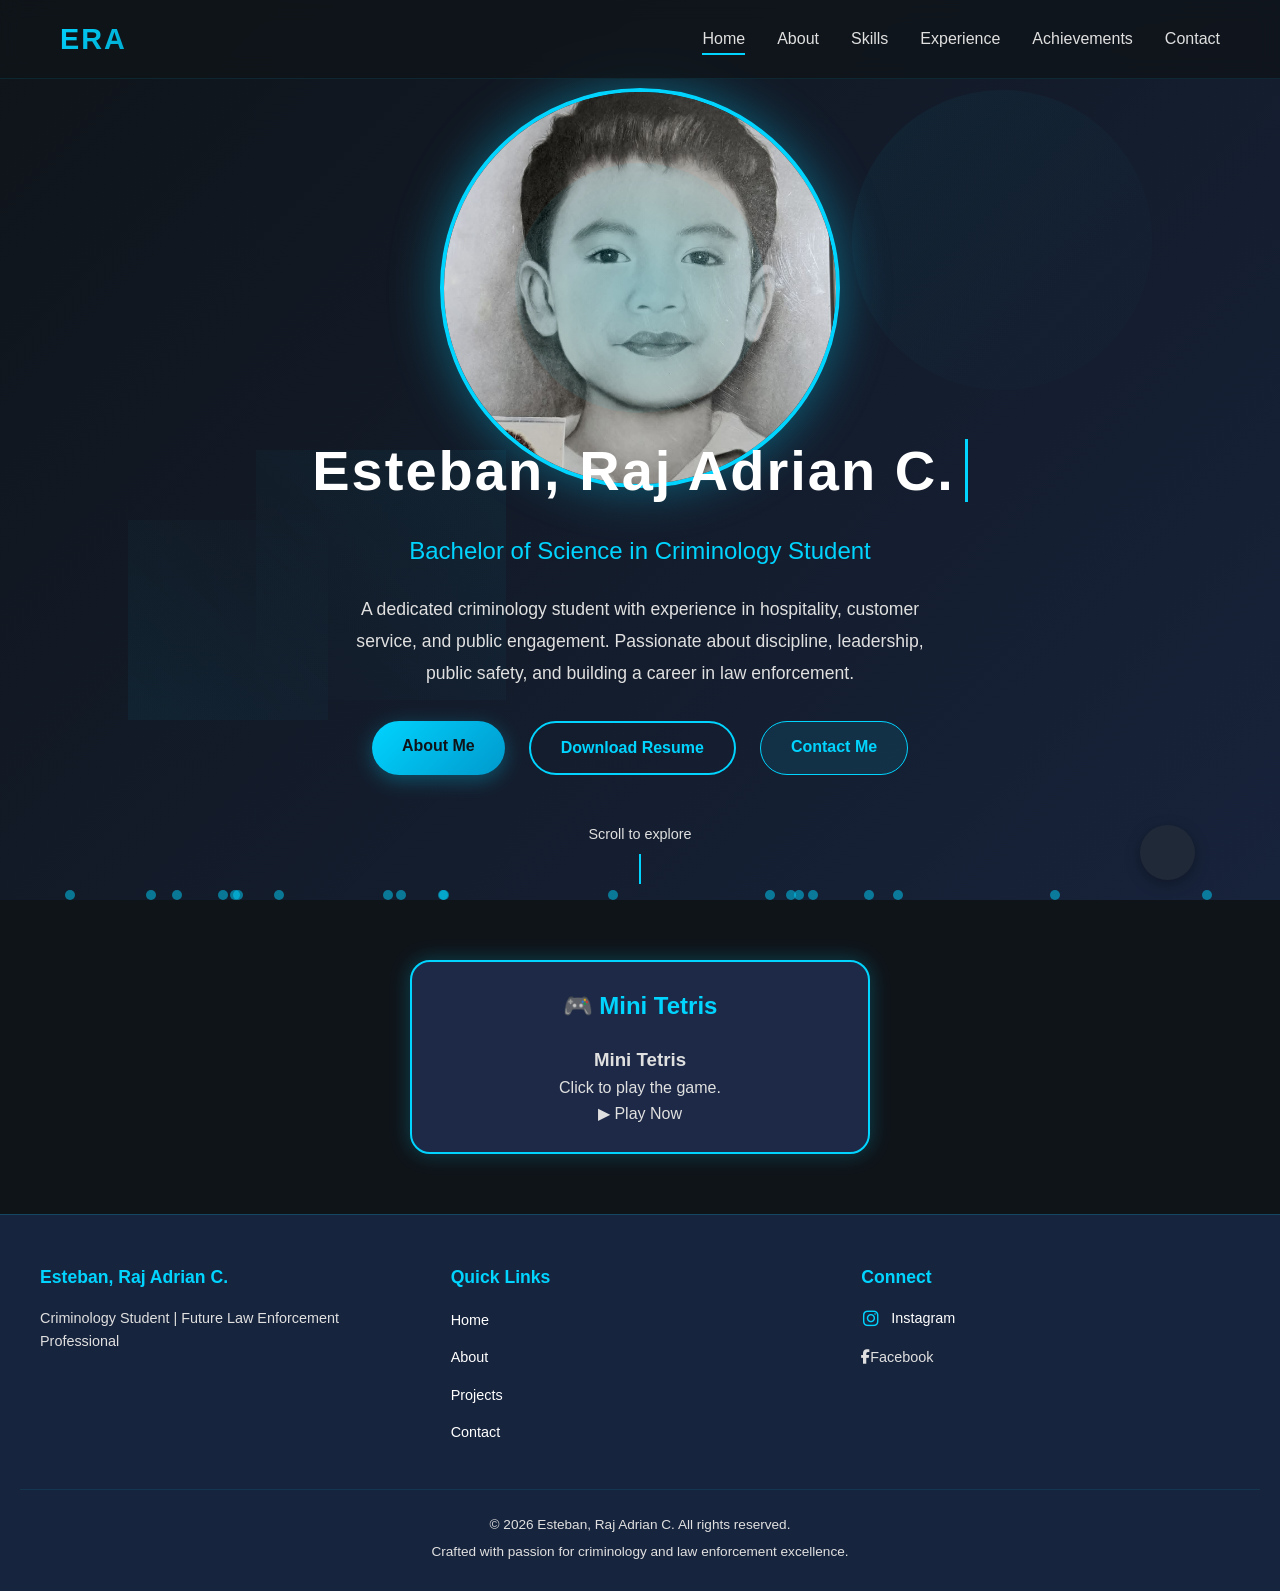
==== index.html @ 494a1e12 "Update index.html" ====
<!DOCTYPE html>
<html lang="en">
<head>
    <meta charset="UTF-8">
    <meta name="viewport" content="width=device-width, initial-scale=1.0">
    <meta name="description" content="Esteban, Raj Adrian C. - Criminology Student Portfolio showcasing skills, projects, and experiences.">
    <meta name="keywords" content="criminology, portfolio, law enforcement, criminology student">
    <meta name="author" content="Esteban, Raj Adrian C.">
    <title>Esteban, Raj Adrian C. - Criminology Student Portfolio</title>
    <link rel="stylesheet" href="style.css">
    <link rel="stylesheet" href="https://cdnjs.cloudflare.com/ajax/libs/font-awesome/6.7.2/css/all.min.css">
</head>
<body>
    <!-- Navigation Bar -->
    <nav class="navbar">
        <div class="nav-container">
            <div class="nav-logo">
                <span class="logo-text">ERA</span>
            </div>
            <ul class="nav-menu">
                <li class="nav-item"><a href="index.html" class="nav-link active">Home</a></li>
                <li class="nav-item"><a href="about.html" class="nav-link">About</a></li>
                <li class="nav-item"><a href="skills.html" class="nav-link">Skills</a></li>
                <li class="nav-item"><a href="experience.html" class="nav-link">Experience</a></li>
                <li class="nav-item"><a href="achievements.html" class="nav-link">Achievements</a></li>
                <li class="nav-item"><a href="contact.html" class="nav-link">Contact</a></li>
            </ul>
            <div class="hamburger">
                <span></span>
                <span></span>
                <span></span>
            </div>
        </div>
    </nav>

    <!-- Hero Section -->
    <section class="hero">
        <div class="hero-background">
            <div class="animated-gradient"></div>
            <div class="particles" id="particles"></div>
            <div class="geometric-shapes">
                <div class="shape shape-1"></div>
                <div class="shape shape-2"></div>
                <div class="shape shape-3"></div>
            </div>
        </div>

        <div class="hero-content">
            <div class="profile-container">
                <div class="profile-image-wrapper">
                    <img src="ProfilePicture.jpg" alt="Esteban, Raj Adrian C." class="profile-image"; loading="lazy">
                    <div class="profile-glow"></div>
                </div>
            </div>

            <h1 class="hero-title">
                <span class="typing-text">Esteban, Raj Adrian C.</span>
            </h1>
            <h2 class="hero-subtitle">Bachelor of Science in Criminology Student</h2>
            <p class="hero-description">
                A dedicated criminology student with experience in hospitality, customer service, and public engagement. Passionate about discipline, leadership, public safety, and building a career in law enforcement.
            </p>

            <div class="hero-buttons">
                <a href="about.html" class="btn btn-primary">About Me</a>
                <a href="EstebanRajAdrian_Resume.pdf" download="EstebanRajAdrian_Resume.pdf" class="btn btn-secondary">Download Resume</a>
                <a href="contact.html" class="btn btn-tertiary">Contact Me</a>
            </div>

            <div class="hero-footer">
                <p class="scroll-indicator">Scroll to explore</p>
                <div class="scroll-arrow"></div>
            </div>
        </div>
    </section>

    <!-- Floating Animation Section -->
    <section class="current-focus game-section">
        <h2>🎮 Mini Tetris</h2>

        <a href="https://raj-adrian.github.io/tetris/" target="_blank" class="game-card-link">
            <div class="game-card">
                <h3>Mini Tetris</h3>
                <p>Click to play the game.</p>
                <span class="play-btn">▶ Play Now</span>
            </div>
        </a>
    </section>
    
    <!-- Footer -->
    <footer class="footer">
        <div class="footer-content">
            <div class="footer-section">
                <h3>Esteban, Raj Adrian C.</h3>
                <p>Criminology Student | Future Law Enforcement Professional</p>
            </div>
            <div class="footer-section">
                <h3>Quick Links</h3>
                <ul>
                    <li><a href="index.html">Home</a></li>
                    <li><a href="about.html">About</a></li>
                    <li><a href="projects.html">Projects</a></li>
                    <li><a href="contact.html">Contact</a></li>
                </ul>
            </div>
            <div class="footer-section">
                <h3>Connect</h3>
                <ul>
                <li><a href="https://instagram.com/rajadriann" target="_blank" rel="noopener noreferrer">
                    <i class="fab fa-instagram"></i>Instagram</a></li>
                <li></li><a href="https://facebook.com/raj.esteban.14" target="_blank" rel="noopener noreferrer">
                    <i class="fab fa-facebook-f"></i>Facebook</a></li>
                </ul>
            </div>
        </div>
        <div class="footer-bottom">
            <p>&copy; 2026 Esteban, Raj Adrian C. All rights reserved.</p>
            <p>Crafted with passion for criminology and law enforcement excellence.</p>
        </div>
    </footer>

    <!-- Back to Top Button -->
    <button class="back-to-top" id="backToTop">↑</button>

    <!-- Floating Music Button -->
    <button id="musicBtn" class="music-btn">
        <i class="bi bi-music-note-beamed"></i>
    </button>

    <!-- Background Music -->
    <audio id="bgMusic" autoplay loop muted>
        <source src="background.mp3" type="audio/mpeg">
    </audio>

    <script src="script.js"></script>
</body>
</html>
---- style.css ----
/* ===== ROOT & VARIABLES ===== */
:root {
    --primary: #0f1419;
    --primary-light: #1a2847;
    --accent: #00d4ff;
    --accent-dark: #0099cc;
    --secondary: #ffffff;
    --gray: #e0e0e0;
    --gray-dark: #444444;
    --success: #00d97e;
    --warning: #ffa500;
    --error: #ff4757;
    
    --transition: all 0.3s ease;
    --shadow: 0 10px 40px rgba(0, 212, 255, 0.15);
    --shadow-lg: 0 20px 60px rgba(0, 212, 255, 0.2);
}

/* ===== GLOBAL STYLES ===== */
* {
    margin: 0;
    padding: 0;
    box-sizing: border-box;
}

html {
    scroll-behavior: smooth;
}

body {
    font-family: 'Segoe UI', Tahoma, Geneva, Verdana, sans-serif;
    background-color: var(--primary);
    color: var(--gray);
    line-height: 1.6;
    overflow-x: hidden;
}

a {
    text-decoration: none;
    color: inherit;
    transition: var(--transition);
}

button {
    cursor: pointer;
    border: none;
    transition: var(--transition);
}

/* ===== CONTAINER ===== */
.container {
    max-width: 1200px;
    margin: 0 auto;
    padding: 60px 20px;
}

/* ===== NAVIGATION BAR ===== */
.navbar {
    position: fixed;
    top: 0;
    width: 100%;
    z-index: 1000;
    background: rgba(15, 20, 25, 0.8);
    backdrop-filter: blur(10px);
    border-bottom: 1px solid rgba(0, 212, 255, 0.1);
    padding: 1rem 0;
}

.nav-container {
    display: flex;
    justify-content: space-between;
    align-items: center;
    max-width: 1200px;
    margin: 0 auto;
    padding: 0 20px;
}

.nav-logo {
    font-size: 1.8rem;
    font-weight: bold;
    background: linear-gradient(135deg, var(--accent), #00a8cc);
    -webkit-background-clip: text;
    -webkit-text-fill-color: transparent;
    background-clip: text;
}

.logo-text {
    letter-spacing: 2px;
}

.nav-menu {
    display: flex;
    list-style: none;
    gap: 2rem;
}

.nav-link {
    color: var(--gray);
    font-weight: 500;
    position: relative;
    padding: 0.5rem 0;
}

.nav-link::after {
    content: '';
    position: absolute;
    bottom: 0;
    left: 0;
    width: 0;
    height: 2px;
    background-color: var(--accent);
    transition: width 0.3s ease;
}

.nav-link:hover::after,
.nav-link.active::after {
    width: 100%;
}

.hamburger {
    display: none;
    flex-direction: column;
    cursor: pointer;
}

.hamburger span {
    width: 25px;
    height: 3px;
    background-color: var(--accent);
    margin: 5px 0;
    transition: var(--transition);
}

/* ===== HERO SECTION ===== */
.hero {
    position: relative;
    min-height: 100vh;
    display: flex;
    align-items: center;
    justify-content: center;
    overflow: hidden;
    padding-top: 80px;
}

.hero-background {
    position: absolute;
    top: 0;
    left: 0;
    width: 100%;
    height: 100%;
    z-index: -1;
}

.animated-gradient {
    position: absolute;
    width: 100%;
    height: 100%;
    background: linear-gradient(
        -45deg,
        var(--primary-light),
        var(--primary),
        var(--primary-light),
        var(--primary)
    );
    background-size: 400% 400%;
    animation: gradient 15s ease infinite;
}

@keyframes gradient {
    0% { background-position: 0% 50%; }
    50% { background-position: 100% 50%; }
    100% { background-position: 0% 50%; }
}

.particles {
    position: absolute;
    width: 100%;
    height: 100%;
    overflow: hidden;
}

.particle {
    position: absolute;
    bottom: 0;
    width: 10px;
    height: 10px;
    background-color: var(--accent);
    border-radius: 50%;
    opacity: 0.5;
    animation: float 20s infinite;
}

@keyframes float {
    0% {
        transform: translateY(0px) translateX(0px);
        opacity: 0;
    }
    10% {
        opacity: 0.5;
    }
    90% {
        opacity: 0.5;
    }
    100% {
        transform: translateY(-100vh) translateX(100px);
        opacity: 0;
    }
}

.geometric-shapes {
    position: absolute;
    width: 100%;
    height: 100%;
}

.shape {
    position: absolute;
    opacity: 0.05;
}

.shape-1 {
    width: 300px;
    height: 300px;
    background: linear-gradient(135deg, var(--accent), transparent);
    top: 10%;
    right: 10%;
    border-radius: 50%;
    animation: float 25s infinite;
}

.shape-2 {
    width: 200px;
    height: 200px;
    background: linear-gradient(45deg, var(--accent), transparent);
    bottom: 20%;
    left: 10%;
    animation: float 30s infinite;
}

.shape-3 {
    width: 250px;
    height: 250px;
    background: linear-gradient(-135deg, var(--accent), transparent);
    top: 50%;
    left: 20%;
    animation: float 28s infinite;
}

.hero-content {
    position: relative;
    z-index: 10;
    text-align: center;
    max-width: 800px;
}

.profile-container {
    display: flex;
    justify-content: center;
    align-items: center;
    margin-bottom: 3rem;
    animation: slideUp 1s ease;
}

.profile-image-wrapper {
    position: relative;
    width: 400px;
    height: 400px;
    margin: 0 auto;
}

.profile-image {
    width: 100%;
    height: 100%;
    border-radius: 50%;
    border: 4px solid var(--accent);
    object-fit: cover;
    box-shadow: 0 0 50px rgba(0, 212, 255, 0.4);
    animation: pulse 3s ease-in-out infinite;
}

.profile-glow {
    position: absolute;
    top: 50%;
    left: 50%;
    width: 250px;
    height: 250px;
    transform: translate(-50%, -50%);
    border-radius: 50%;
    background: radial-gradient(circle, rgba(0, 212, 255, 0.2), transparent);
    animation: pulse-glow 4s ease-in-out infinite;
}

@keyframes pulse {
    0%, 100% { transform: scale(1); }
    50% { transform: scale(1.05); }
}

@keyframes pulse-glow {
    0%, 100% { transform: translate(-50%, -50%) scale(1); }
    50% { transform: translate(-50%, -50%) scale(1.2); }
}

@keyframes slideUp {
    from {
        opacity: 0;
        transform: translateY(50px);
    }
    to {
        opacity: 1;
        transform: translateY(0);
    }
}

.hero-title {
    font-size: 3.5rem;
    font-weight: 700;
    color: var(--secondary);
    margin-top: -110px;
    margin-bottom: 1rem;
    letter-spacing: 2px;
    animation: slideUp 1s ease 0.1s both;
}

.typing-text {
    border-right: 3px solid var(--accent);
    padding-right: 10px;
    animation: typing 3s steps(30, end), blink 1s step-end infinite;
}

@keyframes typing {
    from { width: 0; }
    to { width: 100%; }
}

@keyframes blink {
    from, to { border-color: var(--accent); }
    50% { border-color: transparent; }
}

.hero-subtitle {
    font-size: 1.5rem;
    color: var(--accent);
    margin-bottom: 1.5rem;
    font-weight: 500;
    animation: slideUp 1s ease 0.2s both;
}

.hero-description {
    font-size: 1.1rem;
    color: var(--gray);
    max-width: 600px;
    margin: 0 auto 2rem;
    line-height: 1.8;
    animation: slideUp 1s ease 0.3s both;
}

.hero-buttons {
    display: flex;
    gap: 1.5rem;
    justify-content: center;
    flex-wrap: wrap;
    margin-bottom: 3rem;
    animation: slideUp 1s ease 0.4s both;
}

.btn {
    padding: 12px 30px;
    font-size: 1rem;
    font-weight: 600;
    border-radius: 50px;
    transition: var(--transition);
}

.btn-primary {
    background: linear-gradient(135deg, var(--accent), var(--accent-dark));
    color: var(--primary);
    box-shadow: 0 5px 20px rgba(0, 212, 255, 0.3);
}

.btn-primary:hover {
    transform: translateY(-3px);
    box-shadow: 0 10px 30px rgba(0, 212, 255, 0.5);
}

.btn-secondary {
    background: transparent;
    color: var(--accent);
    border: 2px solid var(--accent);
}

.btn-secondary:hover {
    background: var(--accent);
    color: var(--primary);
    transform: translateY(-3px);
}

.btn-tertiary {
    background: rgba(0, 212, 255, 0.1);
    color: var(--accent);
    border: 1px solid var(--accent);
}

.btn-tertiary:hover {
    background: rgba(0, 212, 255, 0.2);
    transform: translateY(-3px);
}

.hero-footer {
    animation: slideUp 1s ease 0.5s both;
}

.scroll-indicator {
    color: var(--gray);
    font-size: 0.9rem;
    margin-bottom: 0.5rem;
}

.scroll-arrow {
    display: inline-block;
    width: 2px;
    height: 30px;
    background-color: var(--accent);
    position: relative;
    animation: scroll-bounce 2s infinite;
}

@keyframes scroll-bounce {
    0%, 100% { transform: translateY(0); }
    50% { transform: translateY(10px); }
}

/* ===== FLOATING SECTION ===== */
.floating-section {
    position: relative;
    padding: 60px 20px;
    background: linear-gradient(135deg, rgba(26, 40, 71, 0.5), rgba(0, 212, 255, 0.05));
    text-align: center;
}

.floating-card {
    max-width: 500px;
    margin: 0 auto;
    padding: 2rem;
    background: rgba(26, 40, 71, 0.8);
    border: 1px solid rgba(0, 212, 255, 0.3);
    border-radius: 20px;
    backdrop-filter: blur(10px);
    animation: float-up 3s ease-in-out infinite;
}

@keyframes float-up {
    0%, 100% { transform: translateY(0px); }
    50% { transform: translateY(-20px); }
}

.floating-card h3 {
    color: var(--accent);
    font-size: 1.5rem;
    margin-bottom: 1rem;
}

.floating-card p {
    color: var(--gray);
    font-size: 1rem;
}

/* ===== PAGE HEADER ===== */
.page-header {
    position: relative;
    min-height: 300px;
    display: flex;
    flex-direction: column;
    justify-content: center;
    align-items: center;
    padding-top: 80px;
    overflow: hidden;
}

.header-background {
    position: absolute;
    top: 0;
    left: 0;
    width: 100%;
    height: 100%;
    background: linear-gradient(
        135deg,
        var(--primary-light) 0%,
        rgba(0, 212, 255, 0.05) 100%
    );
    z-index: -1;
}

.page-title {
    font-size: 3rem;
    color: var(--secondary);
    margin-bottom: 1rem;
    animation: slideUp 0.8s ease;
}

.page-subtitle {
    font-size: 1.3rem;
    color: var(--accent);
    animation: slideUp 0.8s ease 0.1s both;
}

/* ===== SECTION TITLE ===== */
.section-title {
    font-size: 2.5rem;
    color: var(--secondary);
    margin-bottom: 3rem;
    text-align: center;
    position: relative;
    padding-bottom: 1rem;
}

.section-title::after {
    content: '';
    position: absolute;
    bottom: 0;
    left: 50%;
    transform: translateX(-50%);
    width: 100px;
    height: 3px;
    background: linear-gradient(90deg, transparent, var(--accent), transparent);
}

/* ===== ABOUT SECTION ===== */
.about-section {
    padding: 60px 0;
}

.about-grid {
    display: grid;
    grid-template-columns: 1fr 1fr;
    gap: 4rem;
    align-items: center;
}

.about-image {
    text-align: center;
}

.about-img {
    width: 100%;
    max-width: 400px;
    border-radius: 20px;
    box-shadow: var(--shadow-lg);
    border: 2px solid rgba(0, 212, 255, 0.2);
    transition: var(--transition);
}

.about-img:hover {
    transform: scale(1.05);
    box-shadow: 0 0 50px rgba(0, 212, 255, 0.4);
}

.about-info h2 {
    font-size: 2rem;
    color: var(--accent);
    margin-bottom: 1.5rem;
}

.about-text {
    color: var(--gray);
    font-size: 1.1rem;
    margin-bottom: 1.5rem;
    line-height: 1.8;
}

.motto {
    font-size: 1.3rem;
    font-style: italic;
    color: var(--accent);
    padding: 1.5rem;
    border-left: 4px solid var(--accent);
    background: rgba(0, 212, 255, 0.05);
    border-radius: 5px;
    margin-top: 2rem;
}

/* ===== INFO CARDS ===== */
.personal-info-section {
    padding: 60px 0;
}

.info-grid {
    display: grid;
    grid-template-columns: repeat(auto-fit, minmax(250px, 1fr));
    gap: 2rem;
}

.info-card {
    background: rgba(26, 40, 71, 0.6);
    border: 1px solid rgba(0, 212, 255, 0.2);
    padding: 2rem;
    border-radius: 15px;
    text-align: center;
    transition: var(--transition);
}

.info-card:hover {
    border-color: var(--accent);
    box-shadow: 0 0 30px rgba(0, 212, 255, 0.2);
    transform: translateY(-5px);
}

.info-card h3 {
    color: var(--accent);
    font-size: 1.2rem;
    margin-bottom: 0.5rem;
}

.info-card p {
    color: var(--gray);
    font-size: 0.95rem;
}

/* ===== TIMELINE ===== */
.education-section {
    padding: 60px 0;
}

.timeline {
    position: relative;
    max-width: 800px;
    margin: 0 auto;
}

.timeline::before {
    content: '';
    position: absolute;
    left: 50%;
    transform: translateX(-50%);
    width: 2px;
    height: 100%;
    background: linear-gradient(180deg, var(--accent), transparent);
}

.timeline-item {
    margin-bottom: 3rem;
    position: relative;
}

.timeline-item:nth-child(odd) .timeline-content {
    margin-left: 0;
    margin-right: 52%;
    text-align: right;
}

.timeline-item:nth-child(even) .timeline-content {
    margin-left: 52%;
    margin-right: 0;
    text-align: left;
}

.timeline-item::before {
    content: '';
    position: absolute;
    left: 50%;
    transform: translateX(-50%);
    width: 16px;
    height: 16px;
    background: var(--accent);
    border: 3px solid var(--primary);
    border-radius: 50%;
    top: 0;
}

.timeline-content {
    background: rgba(26, 40, 71, 0.6);
    border: 1px solid rgba(0, 212, 255, 0.2);
    padding: 2rem;
    border-radius: 10px;
    transition: var(--transition);
}

.timeline-content:hover {
    border-color: var(--accent);
    box-shadow: var(--shadow);
}

.timeline-content h3 {
    color: var(--secondary);
    font-size: 1.3rem;
    margin-bottom: 0.5rem;
}

.timeline-degree {
    color: var(--accent);
    font-weight: 600;
    margin-bottom: 0.3rem;
}

.timeline-date {
    color: var(--gray);
    font-size: 0.9rem;
    margin-bottom: 1rem;
}

.timeline-description {
    color: var(--gray);
    font-size: 0.95rem;
    line-height: 1.6;
}

/* ===== VALUES SECTION ===== */
.values-section {
    margin-bottom: 80px;
    text-align: center;
}

.values-grid {
    display: grid;
    grid-template-columns: repeat(auto-fit, minmax(250px, 1fr));
    gap: 30px;
    margin-top: 50px;
    perspective: 1000px;
}

.value-card {
    background: linear-gradient(135deg, rgba(26, 40, 71, 0.6) 0%, rgba(26, 40, 71, 0.3) 100%);
    padding: 40px 30px;
    border-radius: 15px;
    border: 2px solid rgba(0, 212, 255, 0.3);
    transition: var(--transition);
    cursor: pointer;
    position: relative;
    overflow: hidden;
    display: flex;
    flex-direction: column;
    align-items: center;
    justify-content: center;
    min-height: 320px;
    backdrop-filter: blur(10px);
}

.value-card::before {
    content: '';
    position: absolute;
    top: 0;
    left: 0;
    right: 0;
    bottom: 0;
    background: linear-gradient(135deg, rgba(0, 212, 255, 0.1) 0%, transparent 100%);
    opacity: 0;
    transition: opacity var(--transition);
    z-index: 0;
}

.value-card:hover {
    background: linear-gradient(135deg, rgba(26, 40, 71, 0.9) 0%, rgba(26, 40, 71, 0.6) 100%);
    border-color: var(--accent);
    box-shadow: var(--shadow-lg), 0 0 30px rgba(0, 212, 255, 0.25);
    transform: translateY(-8px) rotateX(5deg);
}

.value-card:hover::before {
    opacity: 1;
}

.value-icon {
    font-size: 56px;
    margin-bottom: 20px;
    display: block;
    transition: var(--transition);
    animation: float 3s ease-in-out infinite;
    z-index: 1;
}

.value-card:hover .value-icon {
    font-size: 64px;
    animation: bounce 0.6s ease-in-out;
}

.value-card h3 {
    font-size: 24px;
    color: var(--accent);
    margin-bottom: 15px;
    z-index: 1;
    font-weight: 700;
    letter-spacing: 0.5px;
}

.value-card p {
    color: var(--gray);
    line-height: 1.7;
    z-index: 1;
    font-size: 15px;
}

/* Enhanced Value Card Animations */
@keyframes float {
    0%, 100% {
        transform: translateY(0px);
    }
    50% {
        transform: translateY(-10px);
    }
}

@keyframes bounce {
    0%, 100% {
        transform: scale(1);
    }
    50% {
        transform: scale(1.15);
    }
}


/* ===== GOALS SECTION ===== */
.career-goals-section {
    padding: 60px 0;
}

.goals-grid {
    display: grid;
    grid-template-columns: repeat(auto-fit, minmax(280px, 1fr));
    gap: 2rem;
}

.goal-card {
    background: linear-gradient(135deg, rgba(0, 212, 255, 0.05), rgba(26, 40, 71, 0.8));
    border: 1px solid rgba(0, 212, 255, 0.2);
    padding: 2.5rem;
    border-radius: 15px;
    text-align: center;
    transition: var(--transition);
}

.goal-card:hover {
    border-color: var(--accent);
    transform: translateY(-10px);
    box-shadow: var(--shadow-lg);
}

.goal-icon {
    font-size: 3rem;
    margin-bottom: 1rem;
}

.goal-card h3 {
    color: var(--accent);
    font-size: 1.3rem;
    margin-bottom: 1rem;
}

.goal-card p {
    color: var(--gray);
    font-size: 0.95rem;
    line-height: 1.6;
}

/* ===== SKILLS SECTION ===== */
.skills-section {
    padding: 60px 0;
}

.skills-grid {
    display: grid;
    grid-template-columns: repeat(auto-fit, minmax(250px, 1fr));
    gap: 2rem;
    margin-bottom: 4rem;
}

.skill-card {
    background: rgba(26, 40, 71, 0.6);
    border: 1px solid rgba(0, 212, 255, 0.2);
    padding: 2rem;
    border-radius: 15px;
    text-align: center;
    transition: var(--transition);
}

.skill-card:hover {
    border-color: var(--accent);
    background: rgba(26, 40, 71, 0.9);
    transform: translateY(-8px);
    box-shadow: var(--shadow);
}

.skill-icon {
    font-size: 2.5rem;
    margin-bottom: 1rem;
    display: block;
}

.skill-card h3 {
    color: var(--secondary);
    font-size: 1.2rem;
    margin-bottom: 0.8rem;
}

.skill-card p {
    color: var(--gray);
    font-size: 0.9rem;
    line-height: 1.6;
}

/* ===== SKILL CATEGORIES ===== */
.skill-categories {
    padding: 60px 0;
}

.category-grid {
    display: grid;
    grid-template-columns: repeat(auto-fit, minmax(280px, 1fr));
    gap: 2rem;
}

.category-item {
    background: linear-gradient(135deg, rgba(0, 212, 255, 0.05), rgba(26, 40, 71, 0.8));
    border: 1px solid rgba(0, 212, 255, 0.2);
    padding: 2rem;
    border-radius: 15px;
    transition: var(--transition);
}

.category-item:hover {
    border-color: var(--accent);
    box-shadow: var(--shadow);
}

.category-item h3 {
    color: var(--accent);
    font-size: 1.2rem;
    margin-bottom: 1.5rem;
    text-align: center;
}

.category-list {
    list-style: none;
}

.category-list li {
    color: var(--gray);
    padding: 0.5rem 0;
    position: relative;
    padding-left: 1.5rem;
    font-size: 0.95rem;
}

.category-list li::before {
    content: '▸';
    position: absolute;
    left: 0;
    color: var(--accent);
}

/* ===== PROFICIENCY SECTION ===== */
.proficiency-section {
    padding: 60px 0;
}

.proficiency-container {
    display: grid;
    grid-template-columns: repeat(auto-fit, minmax(250px, 1fr));
    gap: 2rem;
    max-width: 1000px;
    margin: 0 auto;
}

.proficiency-item {
    background: rgba(26, 40, 71, 0.6);
    border: 1px solid rgba(0, 212, 255, 0.2);
    padding: 2rem;
    border-radius: 15px;
    text-align: center;
}

.proficiency-item h4 {
    color: var(--accent);
    font-size: 1.1rem;
    margin-bottom: 1rem;
}

.proficiency-item p {
    color: var(--gray);
    font-size: 0.95rem;
    line-height: 1.6;
}

/* ===== PROJECTS SECTION ===== */
.projects-section {
    padding: 60px 0;
}

.projects-grid {
    display: grid;
    grid-template-columns: repeat(auto-fit, minmax(300px, 1fr));
    gap: 2.5rem;
}

.project-card {
    background: rgba(26, 40, 71, 0.6);
    border: 1px solid rgba(0, 212, 255, 0.2);
    border-radius: 15px;
    overflow: hidden;
    transition: var(--transition);
    display: flex;
    flex-direction: column;
}

.project-card:hover {
    border-color: var(--accent);
    box-shadow: var(--shadow-lg);
    transform: translateY(-10px);
}

.project-image {
    position: relative;
    width: 100%;
    height: 200px;
    overflow: hidden;
}

.project-image img {
    width: 100%;
    height: 100%;
    object-fit: cover;
    transition: var(--transition);
}

.project-card:hover .project-image img {
    transform: scale(1.1);
}

.project-overlay {
    position: absolute;
    top: 0;
    left: 0;
    right: 0;
    bottom: 0;
    background: rgba(0, 0, 0, 0.7);
    display: flex;
    align-items: center;
    justify-content: center;
    opacity: 0;
    transition: var(--transition);
}

.project-card:hover .project-overlay {
    opacity: 1;
}

.view-project-btn {
    padding: 10px 25px;
    background: var(--accent);
    color: var(--primary);
    border-radius: 25px;
    font-weight: 600;
    transition: var(--transition);
}

.view-project-btn:hover {
    background: var(--secondary);
    transform: scale(1.05);
}

.project-content {
    padding: 2rem;
    flex: 1;
    display: flex;
    flex-direction: column;
}

.project-content h3 {
    color: var(--secondary);
    font-size: 1.3rem;
    margin-bottom: 1rem;
}

.project-content p {
    color: var(--gray);
    font-size: 0.95rem;
    margin-bottom: 1.5rem;
    flex: 1;
    line-height: 1.6;
}

.project-tech {
    display: flex;
    flex-wrap: wrap;
    gap: 0.5rem;
}

.tech-tag {
    display: inline-block;
    background: rgba(0, 212, 255, 0.15);
    color: var(--accent);
    padding: 0.4rem 1rem;
    border-radius: 20px;
    font-size: 0.8rem;
    border: 1px solid rgba(0, 212, 255, 0.3);
}

/* ===== PROJECT DETAILS ===== */
.project-details-section {
    padding: 60px 0;
    background: rgba(0, 212, 255, 0.03);
}

.details-container {
    display: grid;
    grid-template-columns: repeat(auto-fit, minmax(280px, 1fr));
    gap: 2rem;
}

.detail-item {
    background: rgba(26, 40, 71, 0.6);
    border: 1px solid rgba(0, 212, 255, 0.2);
    padding: 2rem;
    border-radius: 15px;
}

.detail-item h3 {
    color: var(--accent);
    font-size: 1.1rem;
    margin-bottom: 1rem;
}

.detail-item p {
    color: var(--gray);
    font-size: 0.9rem;
    margin-bottom: 0.8rem;
    line-height: 1.6;
}

/* ===== EXPERIENCE SECTION ===== */
.experience-section {
    padding: 60px 0;
}

.experience-timeline {
    max-width: 900px;
    margin: 0 auto;
}

.experience-item {
    display: flex;
    margin-bottom: 3rem;
    opacity: 0;
    animation: slideIn 0.8s ease forwards;
}

@keyframes slideIn {
    from {
        opacity: 0;
        transform: translateX(-30px);
    }
    to {
        opacity: 1;
        transform: translateX(0);
    }
}

.experience-item:nth-child(1) { animation-delay: 0.1s; }
.experience-item:nth-child(2) { animation-delay: 0.2s; }
.experience-item:nth-child(3) { animation-delay: 0.3s; }

.experience-marker {
    min-width: 20px;
    width: 20px;
    height: 20px;
    background: var(--accent);
    border-radius: 50%;
    margin-right: 2rem;
    margin-top: 0.5rem;
    box-shadow: 0 0 20px rgba(0, 212, 255, 0.5);
}

.experience-content {
    background: rgba(26, 40, 71, 0.6);
    border: 1px solid rgba(0, 212, 255, 0.2);
    padding: 2rem;
    border-radius: 10px;
    flex: 1;
    transition: var(--transition);
}

.experience-content:hover {
    border-color: var(--accent);
    box-shadow: var(--shadow);
}

.experience-header {
    display: flex;
    justify-content: space-between;
    align-items: start;
    margin-bottom: 1rem;
}

.experience-header h3 {
    color: var(--secondary);
    font-size: 1.3rem;
}

.experience-type {
    color: var(--accent);
    font-size: 0.85rem;
    background: rgba(0, 212, 255, 0.1);
    padding: 0.3rem 0.8rem;
    border-radius: 20px;
    white-space: nowrap;
}

.experience-period {
    color: var(--gray);
    font-size: 0.9rem;
    margin-bottom: 0.5rem;
}

.experience-description {
    color: var(--gray);
    font-size: 0.95rem;
    line-height: 1.6;
    margin-bottom: 1.5rem;
}

.experience-highlights h4 {
    color: var(--accent);
    font-size: 1rem;
    margin-bottom: 1rem;
}

.experience-highlights ul {
    list-style: none;
}

.experience-highlights li {
    color: var(--gray);
    padding: 0.3rem 0;
    padding-left: 1.5rem;
    font-size: 0.9rem;
    position: relative;
}

.experience-highlights li::before {
    content: '✓';
    position: absolute;
    left: 0;
    color: var(--accent);
    font-weight: bold;
}

/* ===== EXPERIENCE SUMMARY ===== */
.experience-summary {
    padding: 60px 0;
}

.summary-grid {
    display: grid;
    grid-template-columns: repeat(auto-fit, minmax(200px, 1fr));
    gap: 2rem;
    max-width: 900px;
    margin: 0 auto;
}

.summary-card {
    background: linear-gradient(135deg, rgba(0, 212, 255, 0.05), rgba(26, 40, 71, 0.8));
    border: 1px solid rgba(0, 212, 255, 0.2);
    padding: 2rem;
    border-radius: 15px;
    text-align: center;
    transition: var(--transition);
}

.summary-card:hover {
    border-color: var(--accent);
    box-shadow: var(--shadow);
    transform: translateY(-5px);
}

.summary-number {
    font-size: 2.5rem;
    font-weight: 700;
    color: var(--accent);
    margin-bottom: 0.5rem;
}

.summary-card p {
    color: var(--gray);
    font-size: 0.95rem;
}

/* ===== SKILLS GAINED ===== */
.skills-gained {
    padding: 60px 0;
}

.competencies-grid {
    display: grid;
    grid-template-columns: repeat(auto-fit, minmax(280px, 1fr));
    gap: 2rem;
}

.competency-box {
    background: rgba(26, 40, 71, 0.6);
    border: 1px solid rgba(0, 212, 255, 0.2);
    padding: 2rem;
    border-radius: 15px;
    transition: var(--transition);
}

.competency-box:hover {
    border-color: var(--accent);
    box-shadow: var(--shadow);
    transform: translateY(-5px);
}

.competency-box h3 {
    color: var(--accent);
    font-size: 1.1rem;
    margin-bottom: 1rem;
}

.competency-box p {
    color: var(--gray);
    font-size: 0.9rem;
    line-height: 1.6;
}

/* ===== ACHIEVEMENTS SECTION ===== */
.filter-section {
    padding: 40px 0;
    text-align: center;
}

.filter-buttons {
    display: flex;
    gap: 1rem;
    justify-content: center;
    flex-wrap: wrap;
}

.filter-btn {
    padding: 8px 20px;
    background: rgba(0, 212, 255, 0.1);
    color: var(--accent);
    border: 1px solid rgba(0, 212, 255, 0.3);
    border-radius: 20px;
    font-size: 0.9rem;
    font-weight: 600;
    transition: var(--transition);
}

.filter-btn:hover,
.filter-btn.active {
    background: var(--accent);
    color: var(--primary);
}

.achievements-section {
    padding: 60px 0;
}

.achievements-gallery {
    display: grid;
    grid-template-columns: repeat(auto-fit, minmax(300px, 1fr));
    gap: 2rem;
    margin-bottom: 4rem;
}

.achievement-card {
    background: rgba(26, 40, 71, 0.6);
    border: 1px solid rgba(0, 212, 255, 0.2);
    border-radius: 15px;
    overflow: hidden;
    transition: var(--transition);
    cursor: pointer;
}

.achievement-card:hover {
    border-color: var(--accent);
    box-shadow: var(--shadow-lg);
    transform: translateY(-8px);
}

.achievement-image {
    position: relative;
    width: 100%;
    height: 200px;
    overflow: hidden;
}

.achievement-image img {
    width: 100%;
    height: 100%;
    object-fit: cover;
    transition: var(--transition);
}

.achievement-card:hover .achievement-image img {
    transform: scale(1.1);
}

.achievement-overlay {
    position: absolute;
    top: 0;
    left: 0;
    right: 0;
    bottom: 0;
    background: rgba(0, 0, 0, 0.7);
    display: flex;
    align-items: center;
    justify-content: center;
    opacity: 0;
    transition: var(--transition);
}

.achievement-card:hover .achievement-overlay {
    opacity: 1;
}

.achievement-btn {
    padding: 8px 20px;
    background: var(--accent);
    color: var(--primary);
    border-radius: 20px;
    font-weight: 600;
    transition: var(--transition);
}

.achievement-btn:hover {
    transform: scale(1.05);
}

.achievement-info {
    padding: 1.5rem;
}

.achievement-info h3 {
    color: var(--secondary);
    font-size: 1.2rem;
    margin-bottom: 0.5rem;
}

.achievement-info p {
    color: var(--gray);
    font-size: 0.9rem;
    margin-bottom: 1rem;
}

.achievement-tag {
    display: inline-block;
    background: rgba(0, 212, 255, 0.15);
    color: var(--accent);
    padding: 0.3rem 0.8rem;
    border-radius: 15px;
    font-size: 0.75rem;
    border: 1px solid rgba(0, 212, 255, 0.3);
}

/* ===== ACHIEVEMENT DETAILS ===== */
.achievement-details-section {
    padding: 60px 0;
    background: rgba(0, 212, 255, 0.03);
}

.detail-box {
    background: rgba(26, 40, 71, 0.6);
    border: 1px solid rgba(0, 212, 255, 0.2);
    padding: 2rem;
    border-radius: 15px;
    text-align: center;
    transition: var(--transition);
}

.detail-box:hover {
    border-color: var(--accent);
    box-shadow: var(--shadow);
    transform: translateY(-5px);
}

.detail-icon {
    font-size: 3rem;
    margin-bottom: 1rem;
}

.detail-box h3 {
    color: var(--accent);
    font-size: 1.2rem;
    margin-bottom: 1rem;
}

.detail-box p {
    color: var(--gray);
    font-size: 0.9rem;
    margin-bottom: 0.8rem;
    line-height: 1.6;
}

/* ===== MODAL ===== */
.modal {
    display: none;
    position: fixed;
    z-index: 2000;
    left: 0;
    top: 0;
    width: 100%;
    height: 100%;
    background-color: rgba(0, 0, 0, 0.8);
    animation: fadeIn 0.3s ease;
}

@keyframes fadeIn {
    from { opacity: 0; }
    to { opacity: 1; }
}

.modal-content {
    background-color: var(--primary-light);
    margin: 5% auto;
    padding: 2rem;
    border: 1px solid rgba(0, 212, 255, 0.3);
    border-radius: 15px;
    max-width: 600px;
    max-height: 80vh;
    overflow-y: auto;
    animation: slideDown 0.3s ease;
}

@keyframes slideDown {
    from {
        transform: translateY(-50px);
        opacity: 0;
    }
    to {
        transform: translateY(0);
        opacity: 1;
    }
}

.modal-close {
    color: var(--gray);
    float: right;
    font-size: 2rem;
    font-weight: bold;
    cursor: pointer;
    transition: var(--transition);
}

.modal-close:hover {
    color: var(--accent);
}

.modal-body h3 {
    color: var(--accent);
    font-size: 1.5rem;
    margin-bottom: 1rem;
}

.modal-body p {
    color: var(--gray);
    margin-bottom: 1rem;
    line-height: 1.6;
}

/* ===== CONTACT SECTION ===== */
.contact-section {
    padding: 60px 0;
}

.contact-grid {
    display: grid;
    grid-template-columns: 1fr 1fr;
    gap: 4rem;
    align-items: start;
}

.contact-form-wrapper {
    background: rgba(26, 40, 71, 0.6);
    border: 1px solid rgba(0, 212, 255, 0.2);
    padding: 3rem;
    border-radius: 15px;
}

.form-title {
    color: var(--secondary);
    font-size: 1.5rem;
    margin-bottom: 2rem;
}

.form-group {
    position: relative;
    margin-bottom: 2rem;
}

.form-group input,
.form-group textarea {
    width: 100%;
    background: transparent;
    border: none;
    border-bottom: 2px solid rgba(0, 212, 255, 0.2);
    color: var(--gray);
    padding: 0.8rem 0;
    font-size: 1rem;
    font-family: inherit;
    transition: var(--transition);
    outline: none;
}

.form-group input::placeholder,
.form-group textarea::placeholder {
    color: rgba(224, 224, 224, 0.5);
}

.form-group input:focus,
.form-group textarea:focus {
    border-bottom-color: var(--accent);
    color: var(--secondary);
}

.form-line {
    position: absolute;
    bottom: -2px;
    left: 0;
    width: 0;
    height: 2px;
    background: var(--accent);
    transition: width 0.3s ease;
}

.form-group input:focus ~ .form-line,
.form-group textarea:focus ~ .form-line {
    width: 100%;
}

.contact-info {
    background: rgba(26, 40, 71, 0.6);
    border: 1px solid rgba(0, 212, 255, 0.2);
    padding: 3rem;
    border-radius: 15px;
}

.info-title {
    color: var(--secondary);
    font-size: 1.5rem;
    margin-bottom: 2rem;
}

.info-item {
    display: flex;
    align-items: flex-start;
    margin-bottom: 2rem;
}

.info-icon {
    font-size: 1.8rem;
    margin-right: 1.5rem;
    color: var(--accent);
}

.info-content h3 {
    color: var(--secondary);
    font-size: 1.1rem;
    margin-bottom: 0.3rem;
}

.info-content a,
.info-content p {
    color: var(--gray);
    font-size: 0.95rem;
    transition: var(--transition);
}

.info-content a:hover {
    color: var(--accent);
}

.social-section {
    margin-top: 2rem;
    padding-top: 2rem;
    border-top: 1px solid rgba(0, 212, 255, 0.1);
}

.social-section h3 {
    color: var(--secondary);
    font-size: 1.1rem;
    margin-bottom: 1.5rem;
}

.social-links {
    display: flex;
    gap: 1rem;
    flex-wrap: wrap;
}

.social-link {
    display: inline-flex;
    align-items: center;
    justify-content: center;
    width: 45px;
    height: 45px;
    border-radius: 50%;
    background: rgba(0, 212, 255, 0.1);
    border: 1px solid rgba(0, 212, 255, 0.3);
    color: var(--accent);
    font-size: 0.8rem;
    font-weight: 600;
    transition: var(--transition);
    text-align: center;
}

.social-link:hover {
    background: var(--accent);
    color: var(--primary);
    transform: translateY(-5px);
}

.response-box {
    margin-top: 2rem;
    padding: 1.5rem;
    background: rgba(0, 212, 255, 0.05);
    border-left: 3px solid var(--accent);
    border-radius: 5px;
}

.response-box p {
    color: var(--gray);
    font-size: 0.95rem;
}

/* ===== FOOTER ===== */
.footer {
    background: rgba(26, 40, 71, 0.8);
    border-top: 1px solid rgba(0, 212, 255, 0.2);
    padding: 3rem 20px 1.5rem;
}

.footer-content {
    max-width: 1200px;
    margin: 0 auto;
    display: grid;
    grid-template-columns: repeat(auto-fit, minmax(250px, 1fr));
    gap: 2rem;
    margin-bottom: 2rem;
}

.footer-section h3 {
    color: var(--accent);
    font-size: 1.1rem;
    margin-bottom: 1rem;
}

.footer-section p {
    color: var(--gray);
    font-size: 0.9rem;
    line-height: 1.6;
}

.footer-section ul {
    list-style: none;
}

.footer-section ul li {
    margin-bottom: 0.5rem;
}

.footer-section a {
    color: var(--gray);
    font-size: 0.9rem;
    transition: var(--transition);
}

.footer-section a:hover {
    color: var(--accent);
}

.footer-bottom {
    text-align: center;
    border-top: 1px solid rgba(0, 212, 255, 0.1);
    padding-top: 1.5rem;
}

.footer-bottom p {
    color: var(--gray);
    font-size: 0.85rem;
    margin-bottom: 0.3rem;
}

/* ===== BACK TO TOP BUTTON ===== */
.back-to-top {
    position: fixed;
    bottom: 2rem;
    right: 2rem;
    width: 50px;
    height: 50px;
    background: linear-gradient(135deg, var(--accent), var(--accent-dark));
    color: var(--primary);
    border-radius: 50%;
    font-size: 1.5rem;
    display: none;
    align-items: center;
    justify-content: center;
    z-index: 999;
    opacity: 0;
    transition: var(--transition);
    box-shadow: 0 5px 20px rgba(0, 212, 255, 0.3);
}

.back-to-top:hover {
    transform: translateY(-5px);
    box-shadow: 0 10px 30px rgba(0, 212, 255, 0.5);
}

.back-to-top.show {
    display: flex;
    opacity: 1;
}

/* ===== FADE-IN ANIMATION ===== */
.fade-in {
    opacity: 0;
    animation: fadeInUp 0.8s ease forwards;
}

@keyframes fadeInUp {
    from {
        opacity: 0;
        transform: translateY(30px);
    }
    to {
        opacity: 1;
        transform: translateY(0);
    }
}

/* ===== RESPONSIVE DESIGN ===== */
@media (max-width: 768px) {
    .hamburger {
        display: flex;
    }

    .nav-menu {
        position: fixed;
        left: -100%;
        top: 60px;
        flex-direction: column;
        background-color: var(--primary);
        width: 100%;
        text-align: center;
        transition: 0.3s;
        gap: 0;
        padding: 2rem 0;
    }

    .nav-menu.active {
        left: 0;
    }

    .nav-item {
        padding: 1rem 0;
    }

    .page-title {
        font-size: 2rem;
    }

    .hero-title {
        font-size: 2rem;
    }

    .section-title {
        font-size: 1.8rem;
    }

    .about-grid {
        grid-template-columns: 1fr;
        gap: 2rem;
    }

    .contact-grid {
        grid-template-columns: 1fr;
        gap: 2rem;
    }

    .about-img {
        max-width: 300px;
    }

    .timeline::before {
        left: 10px;
    }

    .timeline-item {
        margin-left: 40px;
    }

    .timeline-item:nth-child(odd) .timeline-content,
    .timeline-item:nth-child(even) .timeline-content {
        margin-left: 0;
        margin-right: 0;
        text-align: left;
    }

    .timeline-item::before {
        left: -13px;
    }

    .experience-header {
        flex-direction: column;
        gap: 0.5rem;
    }

    .hero-buttons {
        flex-direction: column;
    }

    .btn {
        width: 100%;
    }

    .modal-content {
        margin: 20% auto;
        width: 90%;
    }

    .back-to-top {
        width: 40px;
        height: 40px;
        bottom: 1.5rem;
        right: 1.5rem;
        font-size: 1.2rem;
    }
}

@media (max-width: 480px) {
    .hero-title {
        font-size: 1.5rem;
    }

    .hero-subtitle {
        font-size: 1.1rem;
    }

    .page-title {
        font-size: 1.5rem;
    }

    .section-title {
        font-size: 1.5rem;
    }

    .skills-grid,
    .goals-grid,
    .category-grid {
        grid-template-columns: 1fr;
    }

    .projects-grid {
        grid-template-columns: 1fr;
    }

    .info-grid {
        grid-template-columns: 1fr;
    }

    .filter-buttons {
        gap: 0.5rem;
    }

    .filter-btn {
        padding: 6px 15px;
        font-size: 0.8rem;
    }

    .contact-form-wrapper,
    .contact-info {
        padding: 1.5rem;
    }

    .form-title,
    .info-title {
        font-size: 1.2rem;
    }

    .social-links {
        gap: 0.5rem;
    }

    .social-link {
        width: 40px;
        height: 40px;
        font-size: 0.7rem;
    }

    .footer-content {
        gap: 1rem;
    }

    .modal-content {
        margin: 50% auto;
        padding: 1.5rem;
    }
}
.modal-content {
    width: 90%;
    max-width: 800px; /* Increase modal width */
    max-height: 90vh;
    overflow-y: auto;
    overflow-x: hidden;
    padding: 20px;
    box-sizing: border-box;
}

.modal-body {
    width: 100%;
    text-align: center;
}

.modal-achievement-image {
    width: 100%;
    max-width: 700px;
    height: auto;
    max-height: 70vh;
    object-fit: contain;
    display: block;
    margin: 0 auto 20px;
    border-radius: 10px;
}

.social-links {
    display: flex;
    flex-direction: column;
    gap: 15px;
}

.social-link {
    display: inline-flex;
    align-items: center;
    gap: 10px;
    color: #fff;
    text-decoration: none;
    font-size: 1rem;
    transition: 0.3s ease;
}

.social-link i {
    width: 40px;
    height: 40px;
    background: #0ea5e9;
    border-radius: 50%;
    display: flex;
    justify-content: center;
    align-items: center;
    font-size: 20px;
}

.social-link:hover {
    color: #0ea5e9;
    transform: translateX(5px);
}

.social-link:hover i {
    background: #0284c7;
}

.footer-section ul {
    list-style: none;
    padding: 0;
    margin: 0;
}

.footer-section ul li {
    margin-bottom: 12px;
}

.footer-section ul li a {
    display: inline-flex;
    align-items: center;
    gap: 10px;
    text-decoration: none;
    color: white;
    transition: 0.3s ease;
}

.footer-section ul li a i {
    color: #00d4ff;   /* Same color as your Connect heading */
    font-size: 18px;
    width: 20px;
    text-align: center;
}

.footer-section ul li a:hover {
    color: #00d4ff;
    transform: translateX(5px);
}

.game-section {
    width: 460px;
    margin: 60px auto;
    padding: 25px;
    background: #1d2946;
    border: 2px solid #00d4ff;
    border-radius: 20px;
    text-align: center;
    box-shadow: 0 0 20px rgba(0,212,255,.25);
}

.game-section h2 {
    color: #00d4ff;
    margin-bottom: 20px;
}

.game-frame {
    width: 100%;
    height: 700px;
    overflow: hidden;
    border-radius: 15px;
}

.game-frame iframe{
    width:100%;
    height:750px;
    border:none;
    overflow:hidden;
}

.play-game-btn{
    display:inline-block;
    padding:18px 40px;
    margin:40px auto;
    background:linear-gradient(135deg,#00d4ff,#0099ff);
    color:#fff;
    font-size:20px;
    font-weight:700;
    text-decoration:none;
    border-radius:50px;
    box-shadow:0 0 20px rgba(0,212,255,.5);
    transition:.3s ease;
}

.play-game-btn:hover{
    transform:translateY(-5px) scale(1.05);
    box-shadow:0 0 35px rgba(0,212,255,.8);
}

/* Floating Music Button */
.music-btn {
    position: fixed;
    bottom: 20px; /* Above the Back-to-Top button */
    right: 85px;
    width: 55px;
    height: 55px;
    border: none;
    border-radius: 50%;
    background: #1f2937;
    color: #fff;
    font-size: 22px;
    cursor: pointer;
    box-shadow: 0 4px 15px rgba(0,0,0,.3);
    z-index: 1000;
    transition: all 0.3s ease;
}

.music-btn:hover {
    background: #374151;
    transform: scale(1.1);
}

.music-btn.playing {
    background: #10b981;
}
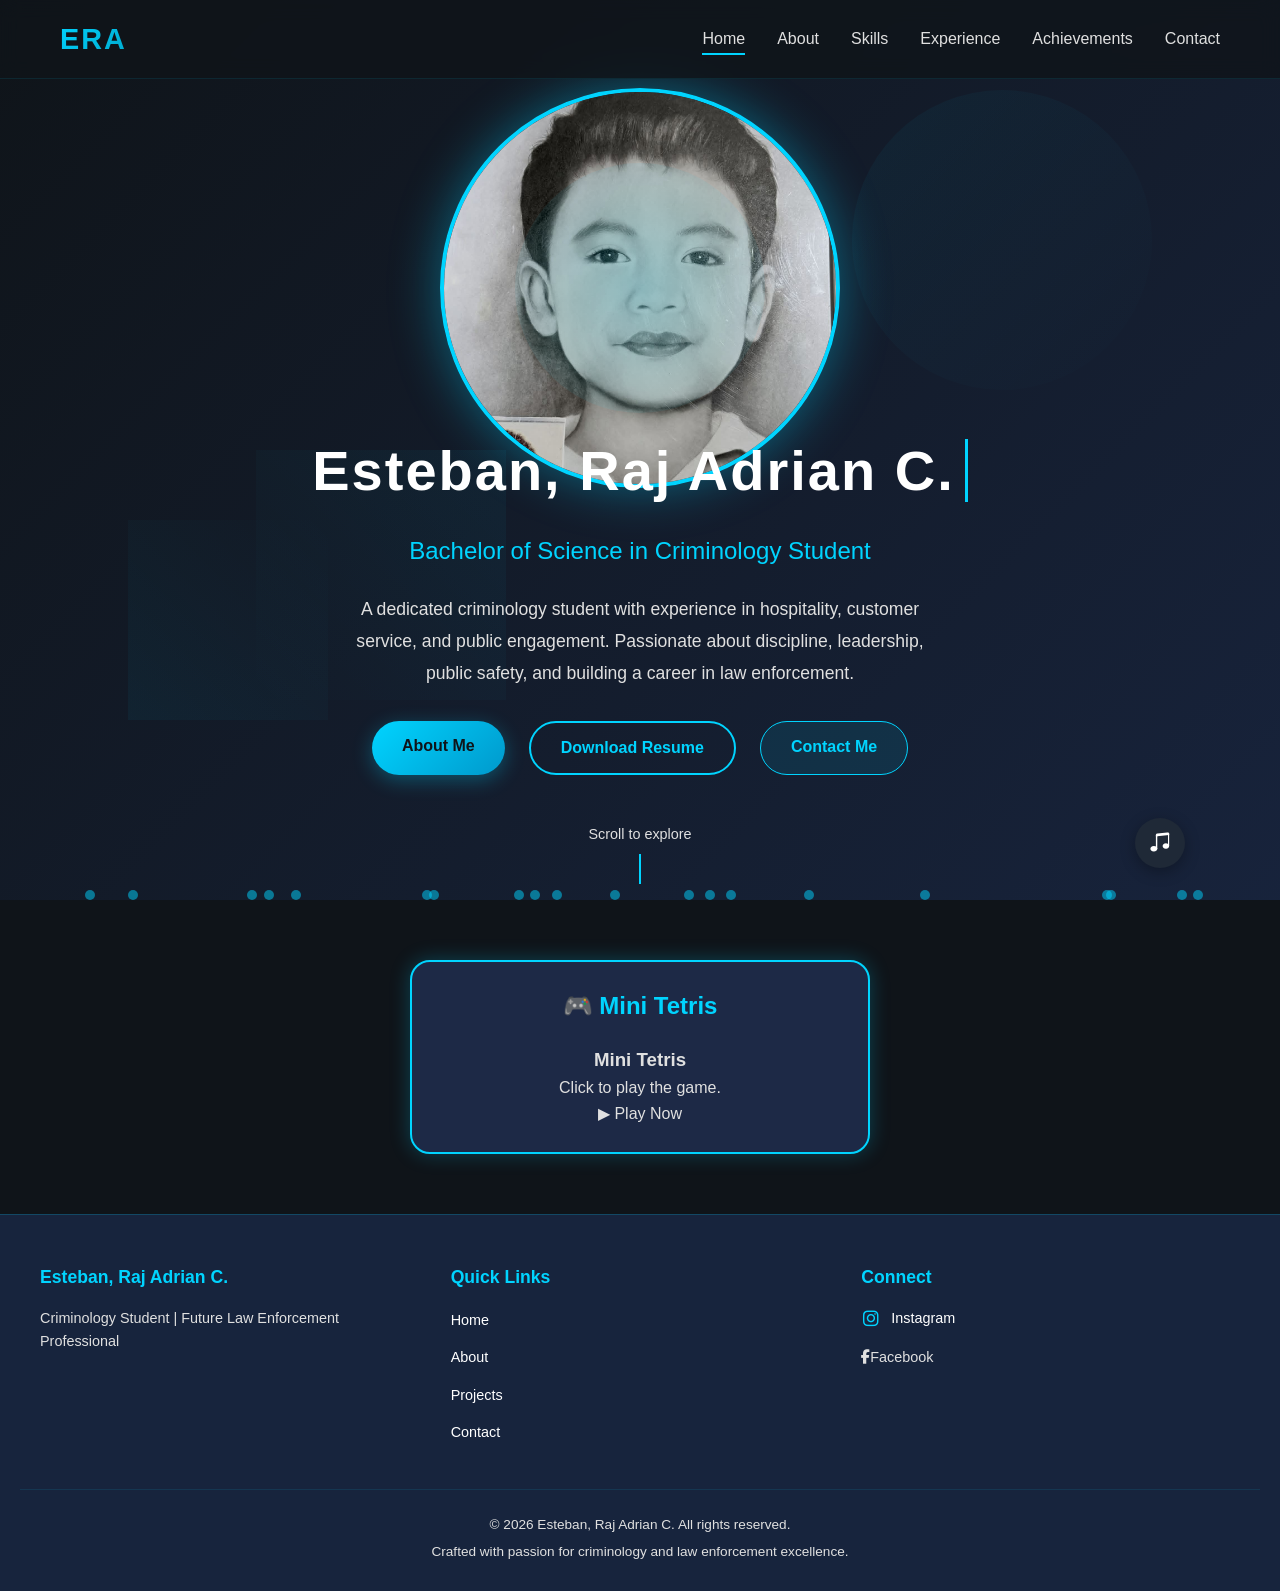
==== commit 8a677a44: "Update index.html" ====
--- a/index.html
+++ b/index.html
@@ -9,6 +9,7 @@
     <title>Esteban, Raj Adrian C. - Criminology Student Portfolio</title>
     <link rel="stylesheet" href="style.css">
     <link rel="stylesheet" href="https://cdnjs.cloudflare.com/ajax/libs/font-awesome/6.7.2/css/all.min.css">
+    <link rel="stylesheet" href="https://cdn.jsdelivr.net/npm/bootstrap-icons@1.11.3/font/bootstrap-icons.min.css">
 </head>
 <body>
     <!-- Navigation Bar -->
--- a/style.css
+++ b/style.css
@@ -2139,10 +2139,10 @@
 /* Floating Music Button */
 .music-btn {
     position: fixed;
-    bottom: 20px; /* Above the Back-to-Top button */
-    right: 85px;
-    width: 55px;
-    height: 55px;
+    bottom: 32px;
+    right: 95px;
+    width: 50px;
+    height: 50px;
     border: none;
     border-radius: 50%;
     background: #1f2937;
@@ -2160,5 +2160,6 @@
 }
 
 .music-btn.playing {
-    background: #10b981;
-}
+    background: linear-gradient(135deg, var(--accent), var(--accent-dark));
+    color: var(--primary);
+}
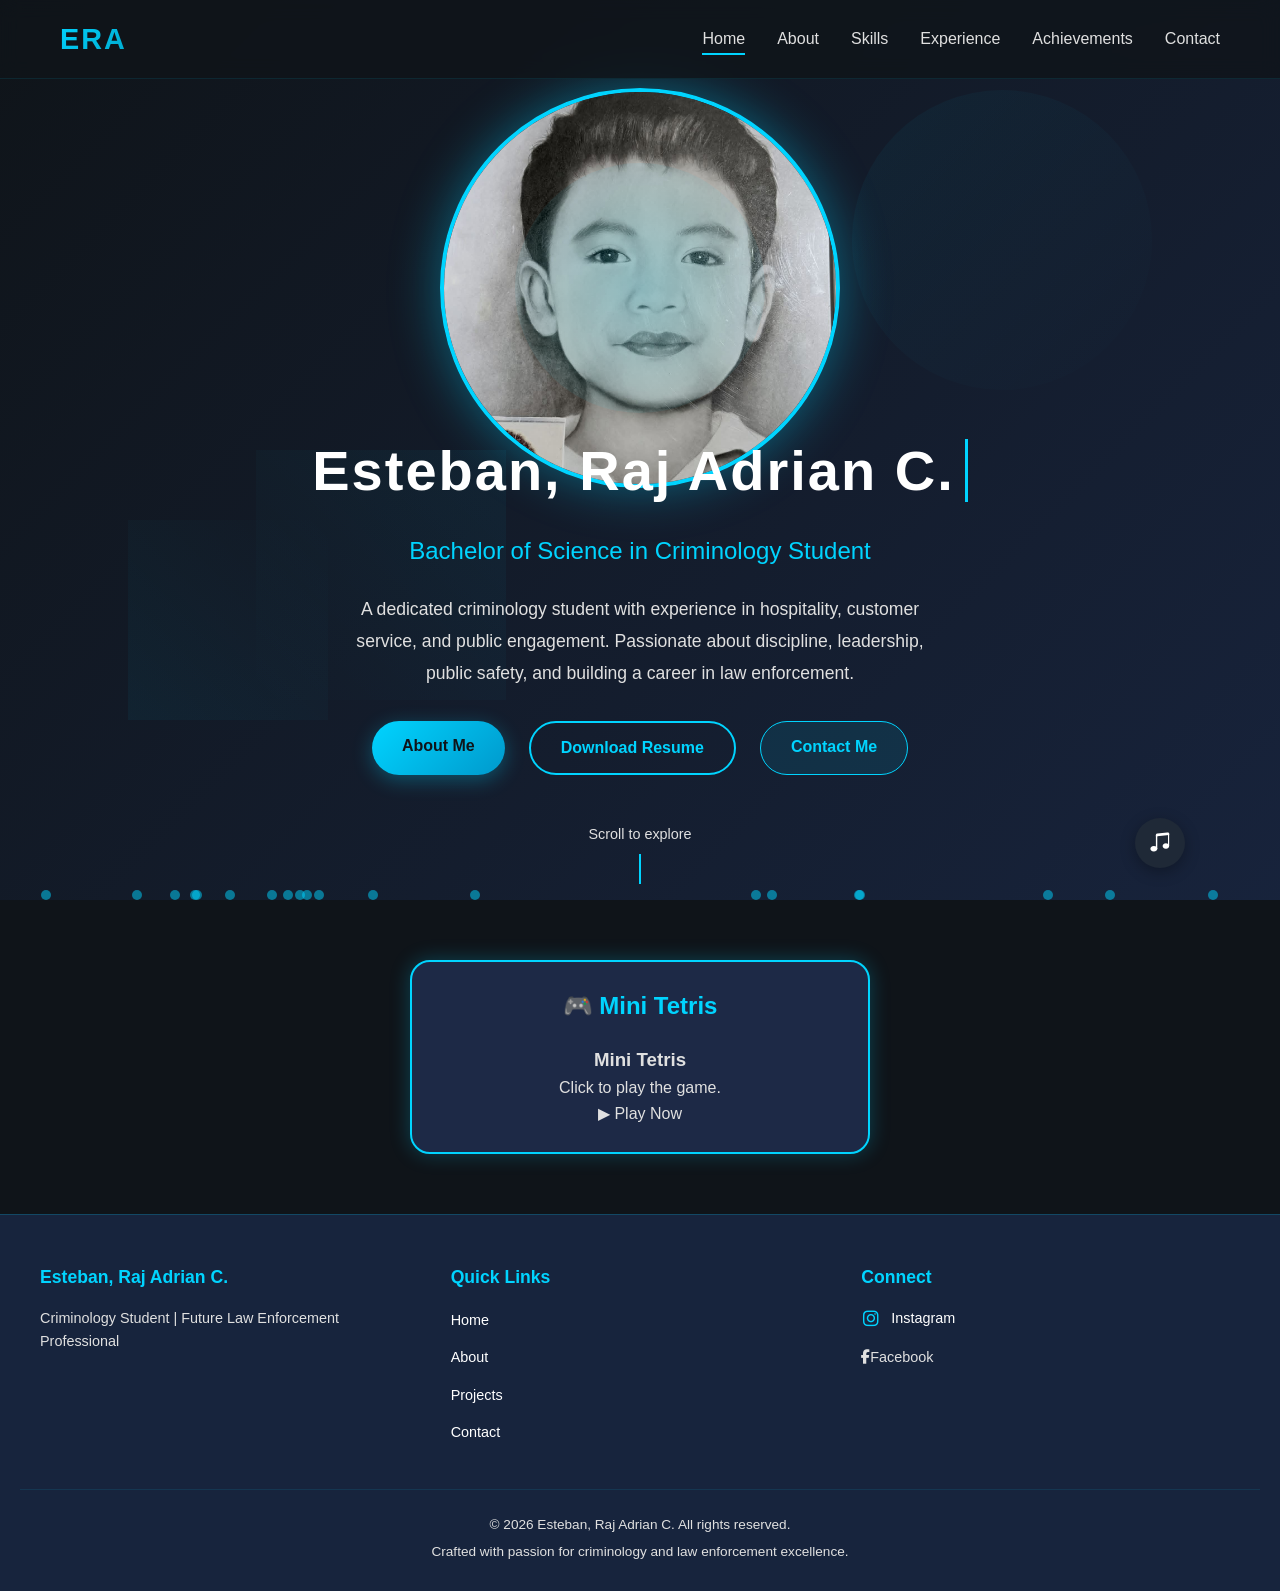
==== commit b6c20326: "Update index.html" ====
--- a/index.html
+++ b/index.html
@@ -129,7 +129,7 @@
     </button>
 
     <!-- Background Music -->
-    <audio id="bgMusic" autoplay loop muted>
+    <audio id="bgMusic" loop>
         <source src="background.mp3" type="audio/mpeg">
     </audio>
 
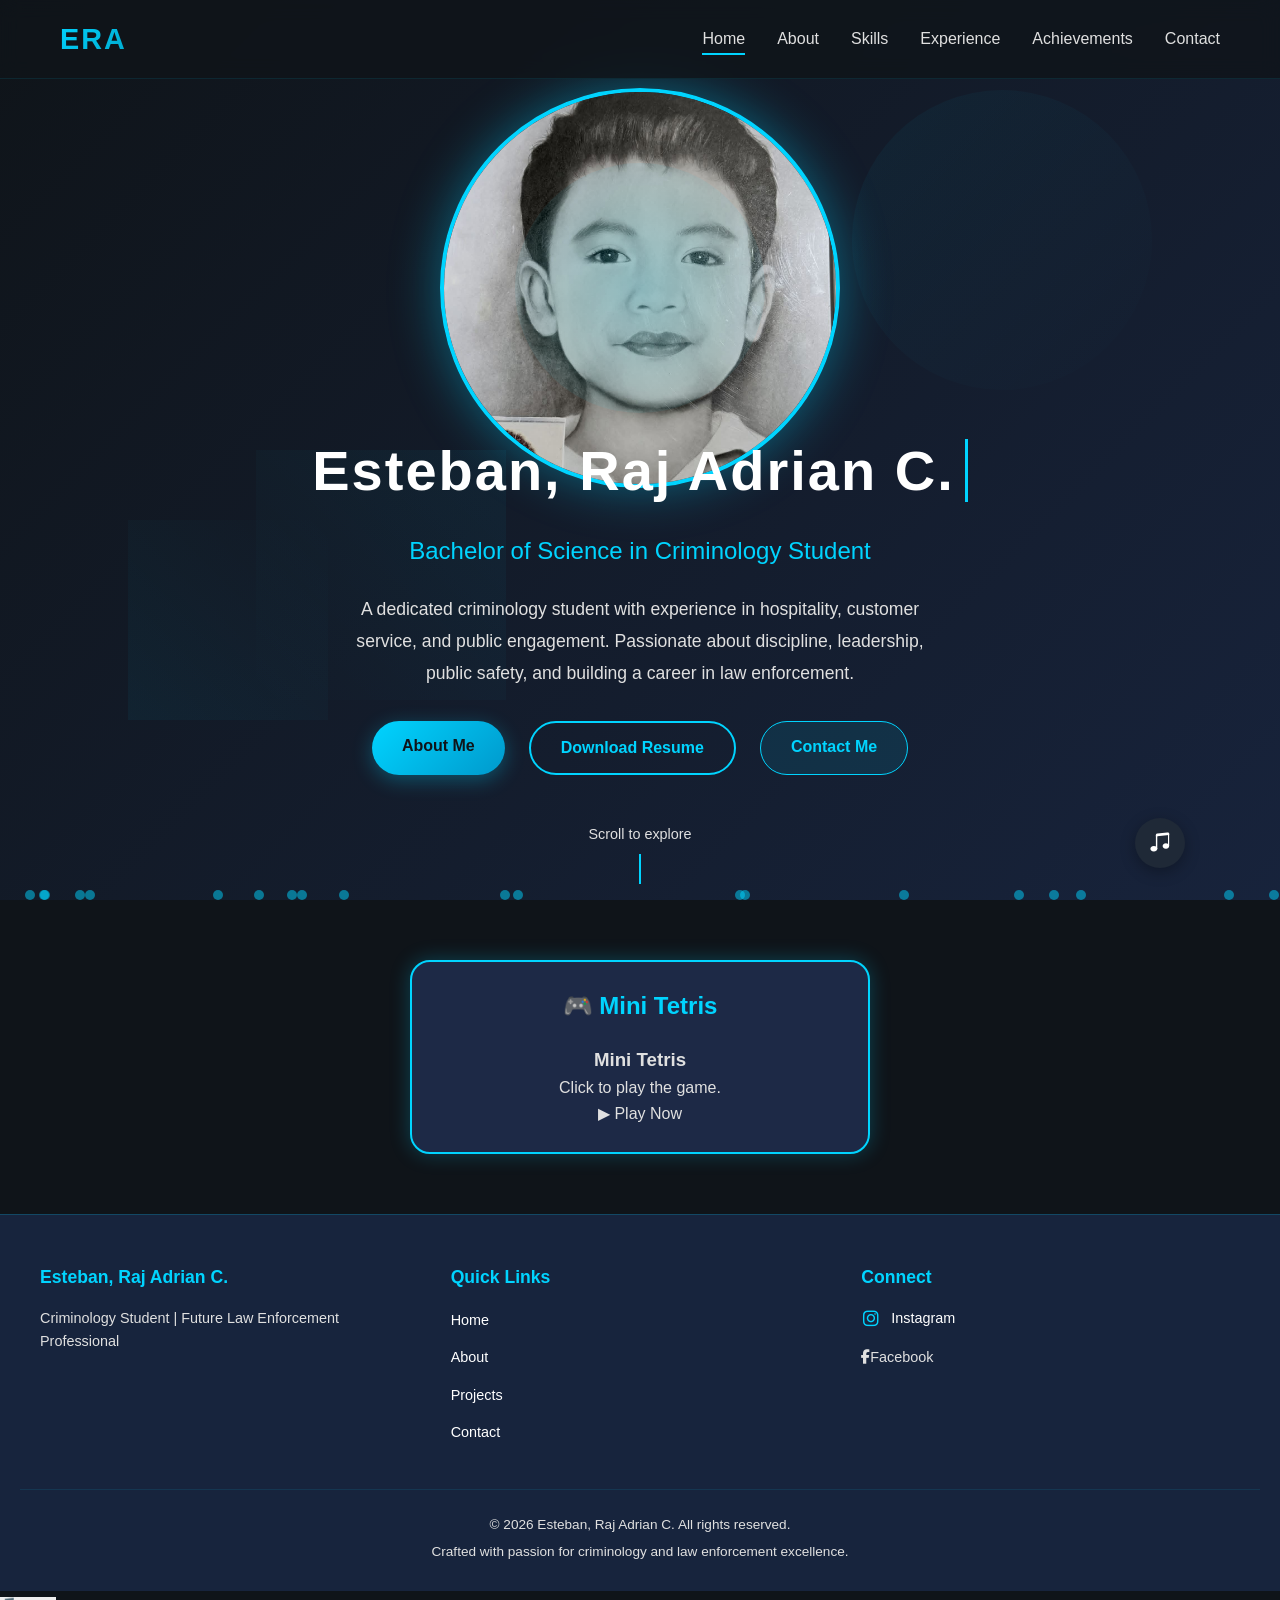
==== commit ca550e0c: "Update index.html" ====
--- a/index.html
+++ b/index.html
@@ -129,9 +129,11 @@
     </button>
 
     <!-- Background Music -->
-    <audio id="bgMusic" loop>
+    <audio id="bgMusic" autoplay loop muted>
         <source src="background.mp3" type="audio/mpeg">
     </audio>
+
+    <button id="musicBtn" onclick="toggleMusic()">🎵 Music</button>
 
     <script src="script.js"></script>
 </body>
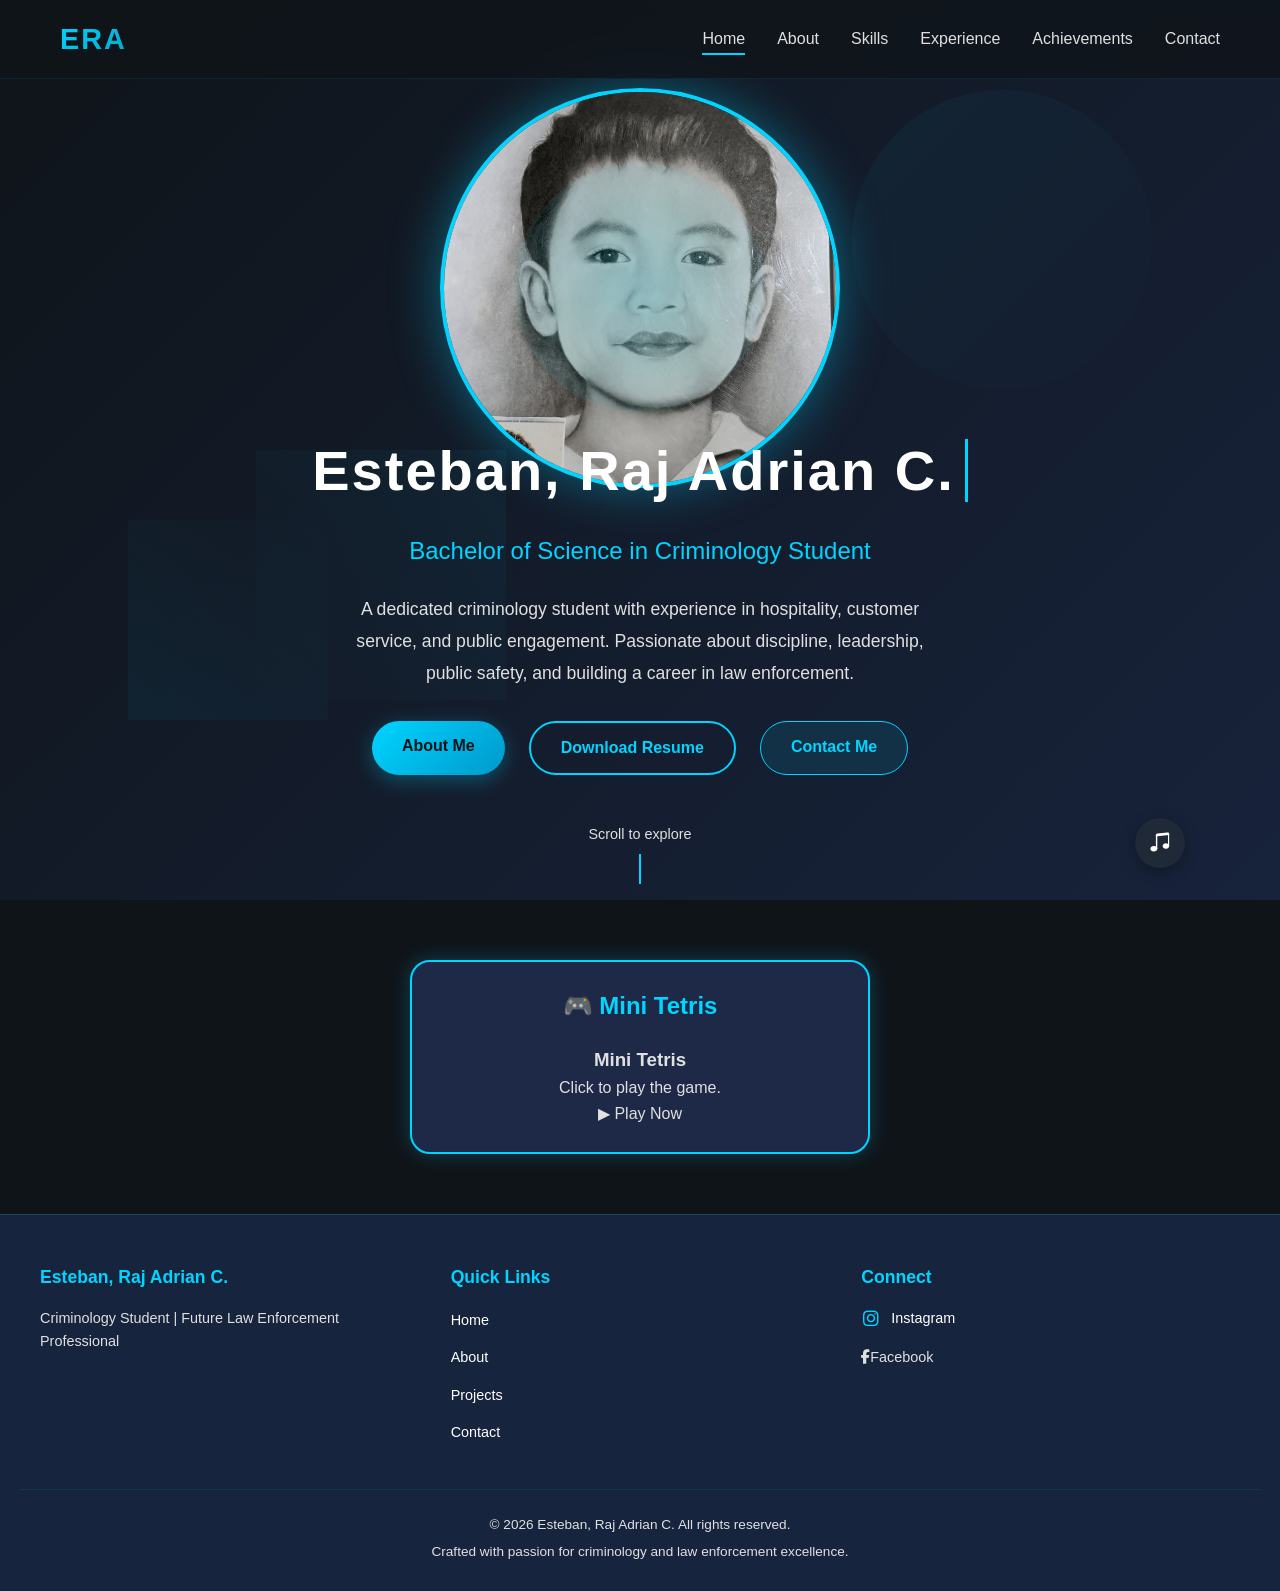
==== commit aba3a0c4: "Remove music button from index.html Removed music button from the HTML." ====
--- a/index.html
+++ b/index.html
@@ -133,8 +133,6 @@
         <source src="background.mp3" type="audio/mpeg">
     </audio>
 
-    <button id="musicBtn" onclick="toggleMusic()">🎵 Music</button>
-
     <script src="script.js"></script>
 </body>
 </html>
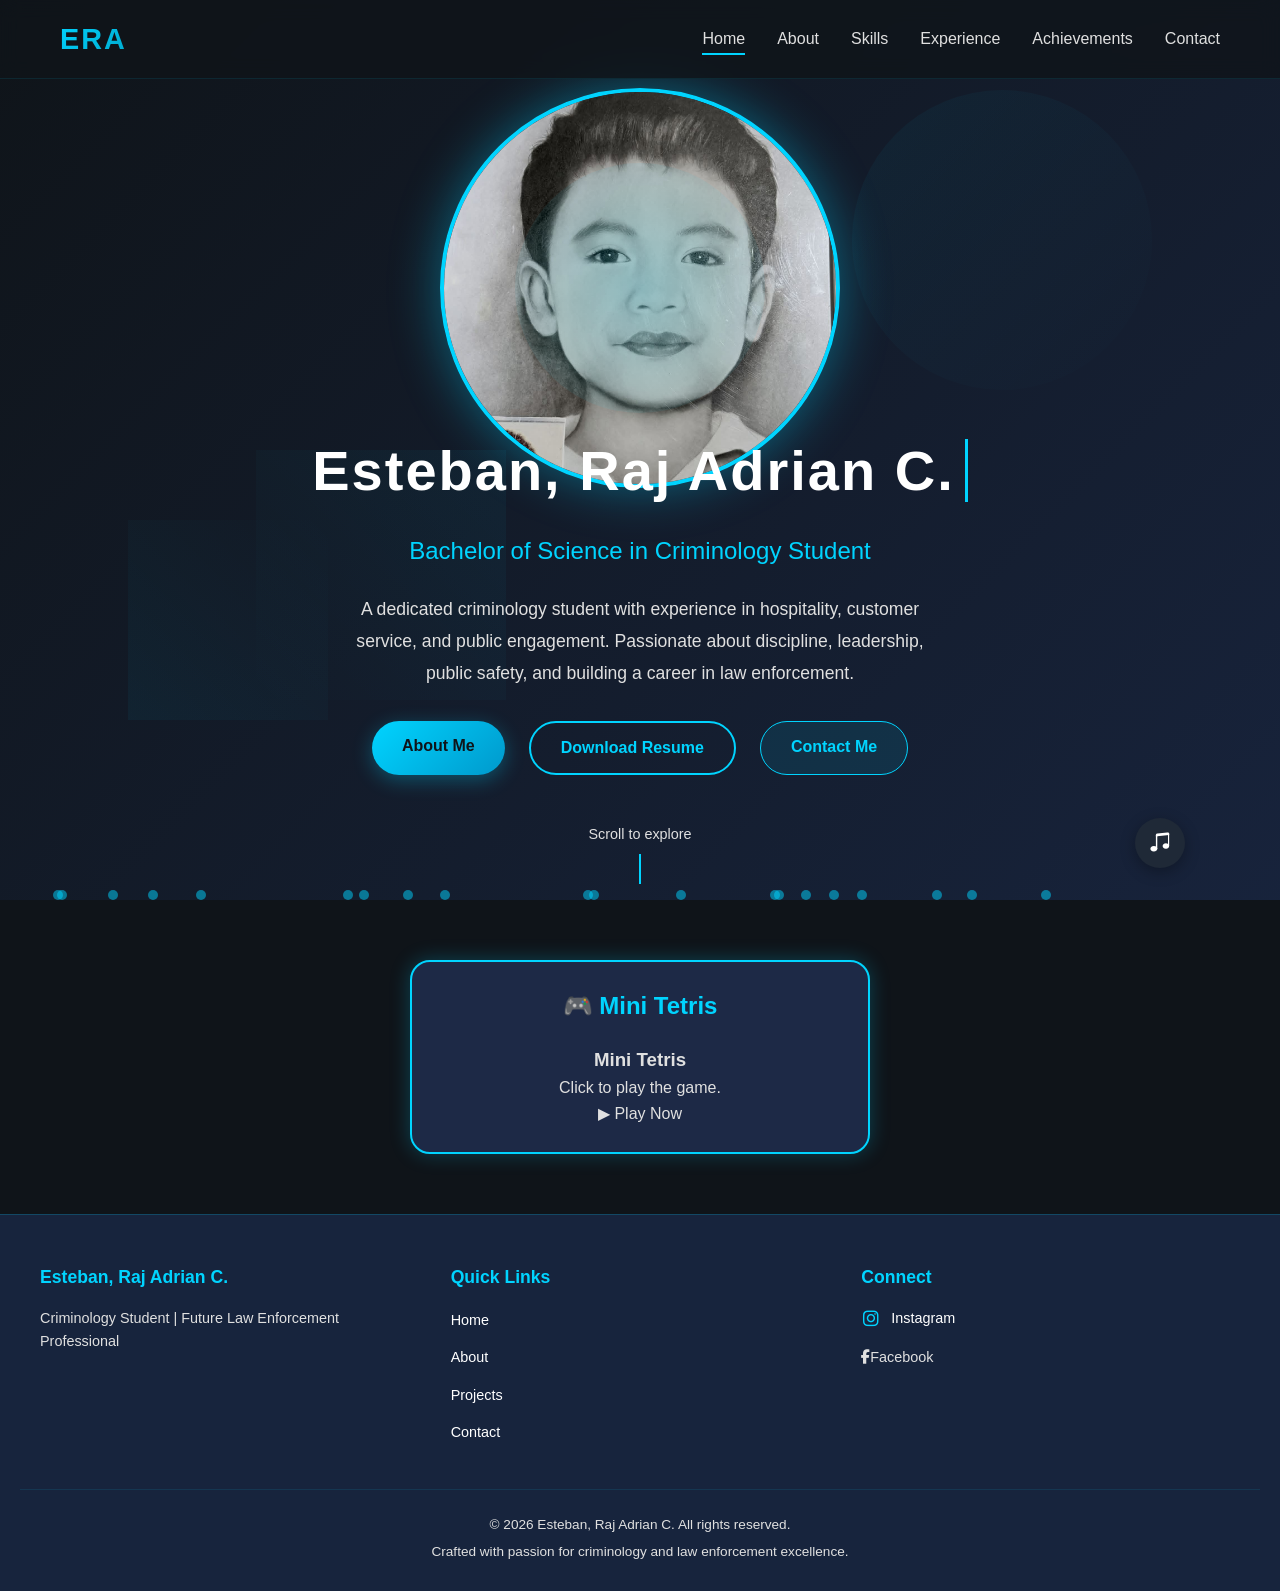
==== commit dabe97aa: "Update index.html" ====
--- a/index.html
+++ b/index.html
@@ -129,7 +129,7 @@
     </button>
 
     <!-- Background Music -->
-    <audio id="bgMusic" autoplay loop muted>
+    <audio id="bgMusic" autoplay loop>
         <source src="background.mp3" type="audio/mpeg">
     </audio>
 
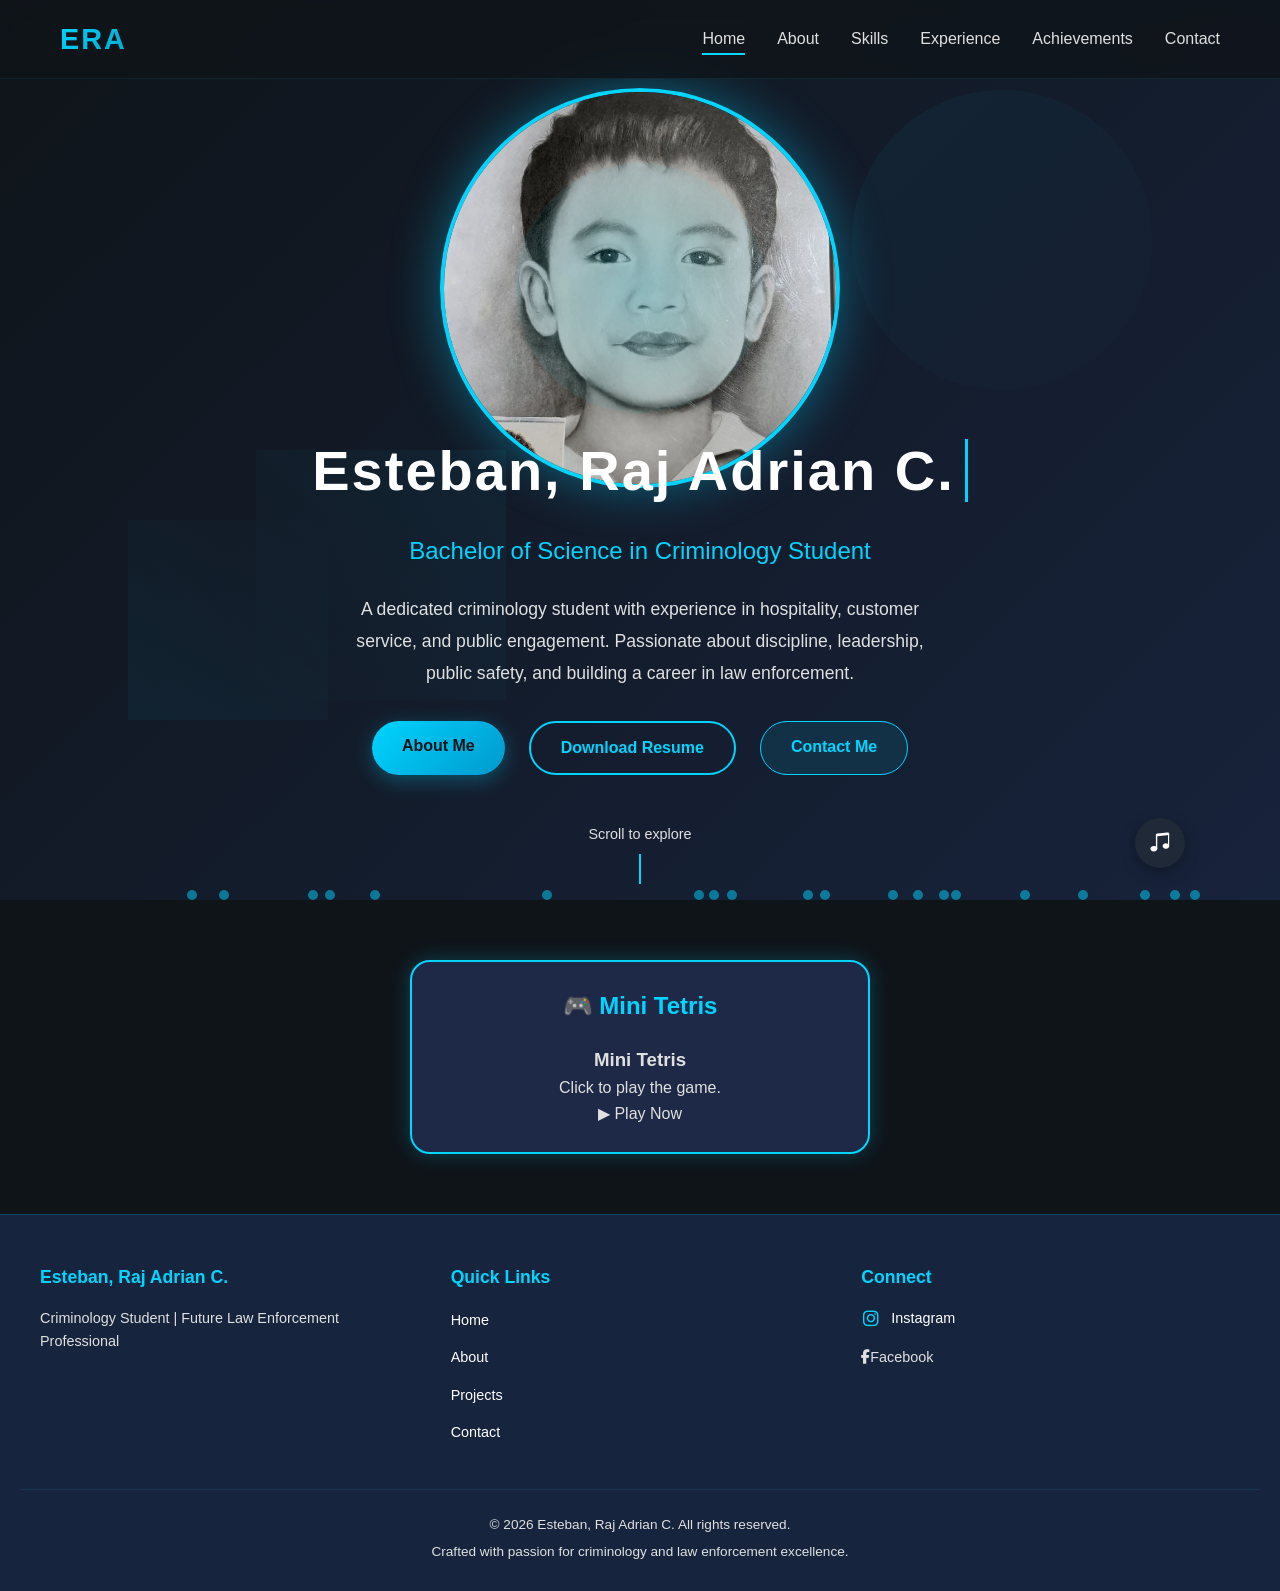
==== commit 8a58abb1: "Update index.html" ====
--- a/index.html
+++ b/index.html
@@ -123,16 +123,15 @@
     <!-- Back to Top Button -->
     <button class="back-to-top" id="backToTop">↑</button>
 
-    <!-- Floating Music Button -->
+    <!-- Background Music -->
+    <audio id="bgMusic" autoplay loop muted>
+        <source src="background.mp3" type="audio/mpeg">
+    </audio>
+
     <button id="musicBtn" class="music-btn">
         <i class="bi bi-music-note-beamed"></i>
     </button>
 
-    <!-- Background Music -->
-    <audio id="bgMusic" autoplay loop>
-        <source src="background.mp3" type="audio/mpeg">
-    </audio>
-
     <script src="script.js"></script>
 </body>
 </html>
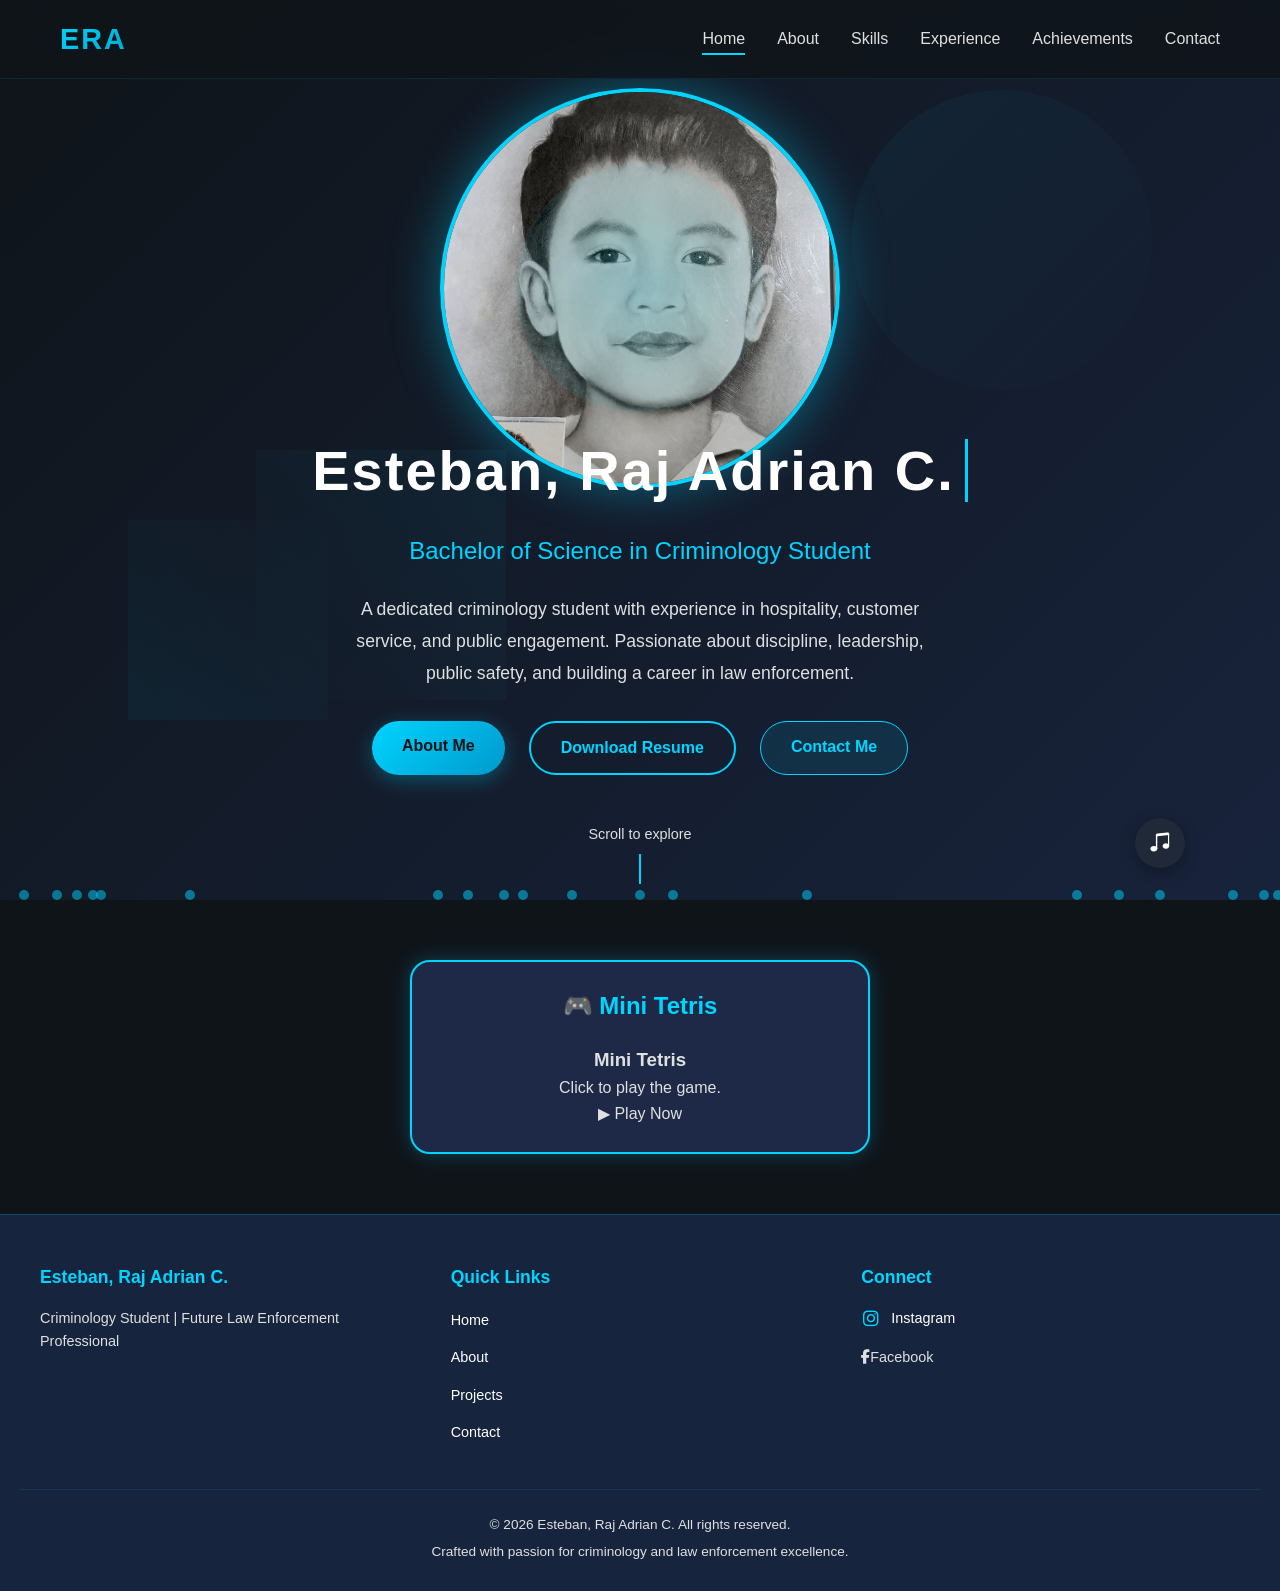
==== commit ba3f8995: "Update index.html" ====
--- a/index.html
+++ b/index.html
@@ -124,14 +124,14 @@
     <button class="back-to-top" id="backToTop">↑</button>
 
     <!-- Background Music -->
-    <audio id="bgMusic" autoplay loop muted>
-        <source src="background.mp3" type="audio/mpeg">
-    </audio>
-
     <button id="musicBtn" class="music-btn">
         <i class="bi bi-music-note-beamed"></i>
     </button>
 
+    <audio id="bgMusic" loop>
+        <source src="background.mp3" type="audio/mpeg">
+    </audio>
+    
     <script src="script.js"></script>
 </body>
 </html>
